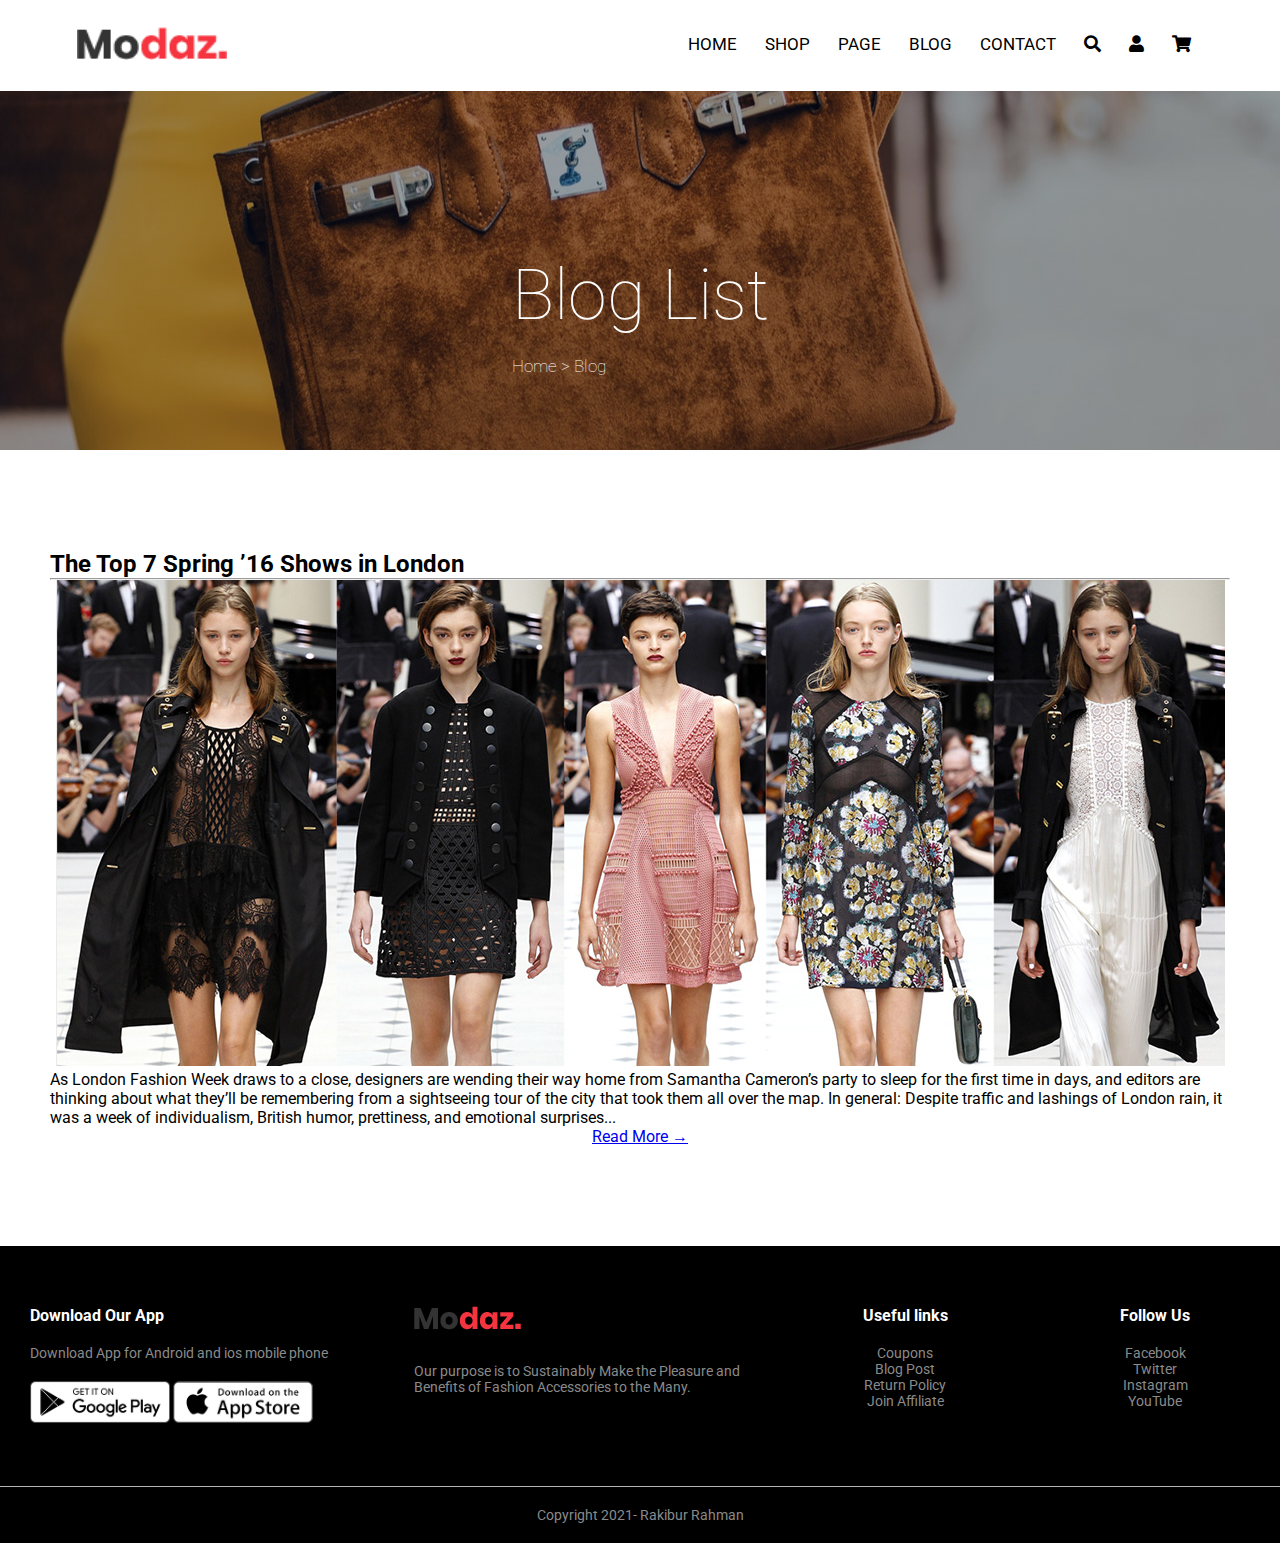
==== blog.html @ 52f0720f "10th commit" ====
<!DOCTYPE html>
<html lang="en">
    <head>
        <meta charset="UTF-8">
        <meta http-equiv="X-UA-Compatible" content="IE=edge">
        <meta name="viewport" content="width=device-width, initial-scale=1.0">
        <link rel="stylesheet" href="style.css">
        <link rel="preconnect" href="https://fonts.googleapis.com">
    <link rel="preconnect" href="https://fonts.gstatic.com" crossorigin>
    <link href="https://fonts.googleapis.com/css2?family=Roboto:ital,wght@0,300;0,400;0,500;0,700;1,300&display=swap" rel="stylesheet">
    <link rel="stylesheet" href="https://cdnjs.cloudflare.com/ajax/libs/font-awesome/5.15.4/css/all.min.css">
        <title>Modaz</title>
    </head>
<body>
    <section class="shop-header">

        <!-- nav start -->
        <nav>
            <a href="index.html"><img src="img/logo.png" alt=""></a>
            <div class="nav-links">
                <ul>
                    <li><a href="index.html">HOME</a></li>
                    <li><a href="shop.html">SHOP</a></li>
                    <li><a href="page.html">PAGE</a></li>
                    <li><a href="blog.html">BLOG</a></li>
                    <li><a href="http://">CONTACT</a></li>
                    <li><a href="#"><i class="fas fa-search"></i></a></li>
                    <li><a href="#"><i class="fas fa-user"></i></a></li>
                    <li><a href="#"><i class="fas fa-shopping-cart"></i></a></li>
                </ul>
            </div>
        </nav>

        <!-- nav end -->
        <div class="hometoshop">
            <h4>Blog List</h4>
            <p>Home &#x3e; Blog</p>
        </div>

    </section>


    <section class="blog-list">
        <div class="first-blog">
            <h2>The Top 7 Spring ’16 Shows in London</h2>
            <hr>
            <img src="img/blog1.jpg" alt="">
            <p>As London Fashion Week draws to a close, designers are wending their way home from Samantha Cameron’s party to sleep for the first time in days, and editors are thinking about what they’ll be remembering from a sightseeing tour of the city that took them all over the map. In general: Despite traffic and lashings of London rain, it was a week of individualism, British humor, prettiness, and emotional surprises...</p>
            <a href="#" class="blog-btn">Read More &#x2192;</a>
        </div>
    </section>


     <!-- footer -->
     <section class="footer-section">
        <div class="footer">
            <div class="container">
                <div class="row">
                    <div class="footer-col-1">
                        <h3>Download Our App</h3>
                        <p>Download App for Android and ios mobile phone</p>
                        <div class="app-logo">
                            <img src="img/play-store.png" alt="">
                            <img src="img/app-store.png" alt="">
                        </div>
                    </div>
                    <div class="footer-col-2">
                        <img src="img/logo.png" alt="">
                        <p>Our purpose is to Sustainably Make the Pleasure and Benefits of Fashion Accessories to the Many.</p>
                    </div>
                    <div class="footer-col-3">
                        <h3>Useful links</h3>
                        <ul>
                            <li>Coupons</li>
                            <li>Blog Post</li>
                            <li>Return Policy</li>
                            <li>Join Affiliate</li>
                        </ul>
                    </div>
                    <div class="footer-col-4">
                        <h3>Follow Us</h3>
                        <ul>
                            <li>Facebook</li>
                            <li>Twitter</li>
                            <li>Instagram</li>
                            <li>YouTube</li>
                        </ul>
                    </div>
                </div>
                <hr>
                <p class="copyright">Copyright 2021- Rakibur Rahman</p>
            </div>
        </div>

    </section>

    <!-- footer end -->
</body>
</html>
---- style.css ----
*{
    margin: 0;
    padding: 0;
    font-family: 'Roboto', sans-serif;
    box-sizing: border-box;
}
.header{
    min-height: 100vh;
    width: 100%;
    background-image:linear-gradient(rgba(4,9,30,0.2),rgba(4,9,30,0.2)), url(img/bg1.jpg);
    background-position: center;
    background-size: cover;
    position: relative;
}

/* nav start */
nav{
    display: flex;
    padding: 2% 6%;
    justify-content: space-between;
    align-items: center;
    background-color: #fff;
}
nav img{
    width: 150px;
}
.nav-links{
    flex: 1;
    text-align: right;
}
.nav-links ul li{
    list-style: none;
    display: inline-block;
    padding: 8px 12px;
    position: relative;
}
.nav-links ul li a{
    color: black;
    text-decoration: none;
    font-size: 17px;
}
.nav-links ul li::after{
    content: '';
    width: 0%;
    height: 4px;
    background: #f44336;
    display: block;
    margin: auto;
    transition: 0.4s;
}
.nav-links ul li:hover::after{
    width: 100%;
}
/* nav end */

/* main title start */
.text-box{
    width: 90%;
    color: white;
    position: absolute;
    top: 60%;
    left: 50%;
    transform: translate(-50%,-50%);
    text-align: left;
}
.text-box h1{
    font-size: 62px;
}
.text-box p{
    margin: 10px 0 40px;
    font-size: 14px;
    color: white;
}
.hero-btn{
    display: inline-block;
    text-decoration: none;
    color: white;
    border: 1px solid white;
    border-radius: 30px;
    padding: 12px 34px;
    font-size: 13px;
    background: transparent;
    position: relative;
    cursor: pointer;
}
.hero-btn:hover{
    border: 1px solid #f44336;
    background: #f44336;
    transition: 1s;
}

/* main title end */

/* container1 start */


.container1{
    margin-top: 50px;
    display: flex;
    align-items: center;
    justify-content: center;
}
.container1 .image{
    width: 300px;
}
.container1 .mid{
    padding: 20px;
}
.container1 .inside{
    margin: 20px;
}
.container1 .titles{
    text-align: center;
    font-weight: 700;
    border: 1px solid transparent;
    background-color: white;
    padding: 7px;
    margin: auto;
    z-index: 1;
    cursor: pointer;
}
.container1 .man, .kid, .accessories, .woman{
    position: relative;
    text-align: center;
    color: black;
}
.container1 .man .inman, .inkid, .inacc, .inwoman{
    position: absolute;
    top: 50%;
    left: 50%;
    transform: translate(-50%, -50%);
}
.titles:hover{
    background-color: #f44336;
    color: white;
    transition: 1s;
}

/* container1 end */

/* product section */

.productsection{
    margin-top: 50px;
}
.products{
    text-align: center;
}
.products h3{
    font-size: 30px;
    font-weight: normal;
}
.products .superhr{
    border: 5px solid #f44336;
    width: 50px;
    border-bottom: none;
    margin:10px auto auto auto;
}
.small-container{
    max-width: 1080px;
    margin: auto;
    padding-left: 25px;
    padding-right: 25px;
}
.small-container .row{
    display: flex;
}
.row .col-1{
    flex-basis: 25%;
    padding: 10px;
    min-width: 200px;
    margin-bottom: 50px;
    transition: transform 0.5s;
}
.row .col-1:hover{
    transform: translateY(-6px);
}
.col-1 h4{
    font-weight: normal;
}
.rating{
    color: #ff523b;
}

/* exclucive product */


.ex-product{
    margin-bottom: 50px;
}
.offer{
    background: radial-gradient(#fff, #ffd6d6);
    margin-top: 80px;
    padding: 30px;
}
.col-2{
    text-align: center;
    margin: auto;
    flex-basis: 50%;
    min-width: 300px;
}
.col-2 p, h1, small{
    padding: 10px;
}
.col-2 .btn{
    display: inline-block;
    text-decoration: none;
    color: black;
    border: 1px solid transparent;
    border-radius: 30px;
    padding: 12px 34px;
    margin-top: 20px;
    font-size: 17px;
    background: transparent;
    position: relative;
    cursor: pointer;
}
.col-2 .btn:hover{
    color: white;
    border: 1px solid #f44336;
    background: #f44336;
    transition: 1s;
}
.col-2 .offer-img{
    padding: 50px;
    width: 100%;
}

/* exclucive product end */

/* sale */

.pro-names{
    display: flex;
    justify-content: center;
    align-items: center;
    margin:50px 0 80px;
}
.pro-names ul li{
    list-style: none;
    display: inline-block;
    padding: 8px 12px;
}
.pro-names ul li a{
    color: black;
    text-decoration: none;
    font-size: 17px;
    border: 1px solid grey;
    padding: 15px;
    font-weight: lighter;
}
.pro-names ul li a:hover{
    color: white;
    border: 1px solid #f44336;
    background: #f44336;
    transition: 1s;
}
.sales{
    margin-bottom: 50px;
}
/* sales end */

/* brand */

.brand{
    margin: 100px auto 100px 100px;
}
.brand-logo{
    cursor: pointer;
    filter: grayscale(100%);
}
.brand-logo:hover{
    filter: grayscale(0);
}
/* brand end */

/* footer */

.footer{
    background: #000;
    color: #8a8a8a;
    font-size: 14px;
    padding: 60px 0 20px;
}
.footer .container .row{
    display: flex;
}
.footer-col-1, .footer-col-2, .footer-col-3, .footer-col-4{
    min-width: 250px;
    margin-bottom: 20px;
    padding-left: 30px;
    padding-right: 30px;
}
.footer h3{
    color: #fff;
    margin-bottom: 20px;
}
.row p{
    color: #8a8a8a;
}
.row ul{
    list-style: none;
}
.footer-col-1{
    flex-basis: 30%;
}
.footer-col-2{
    flex: 1;
}
.footer-col-2 p{
    padding-top: 30px;
}
.footer-col-1 img{
    width: 180px;
    margin-bottom: 20px;
}
.footer-col-3, .footer-col-4{
    flex-basis: 12%;
    text-align: center;
}
.app-logo{
    margin-top: 20px;
}
.app-logo img{
    width: 140px;
}
.footer hr{
    border: none;
    background: #b5b5b5;
    height: 1px;
    margin: 20px 0;
}
.copyright{
    text-align: center;
}
/* footer end */

/* home end */


/* shop */

.shop-header{
    min-height: 50vh;
    width: 100%;
    background-image:linear-gradient(rgba(4,9,30,0.4),rgba(4,9,30,0.4)), url(img/shop.jpg);
    background-position: center;
    background-size: cover;
    position: relative;
}
.shop-header .hometoshop{
    text-align: center;
    position: absolute;
    top: 70%;
    left: 50%;
    transform: translate(-50%, -50%);
}
.shop-header .hometoshop h4{
    font-size: 70px;
    font-weight: lighter;
    color: #fff;
}
.shop-header .hometoshop p{
    font-size: 17px;
    font-weight: lighter;
    color: #fff;
    cursor: pointer;
    padding-top: 20px;
}
/* shop header end */

/* filter */

.inside-shop{
    margin: 50px;
}

.inside-shop .filters{
    display: flex;
    justify-content: space-between;
    margin-bottom: 100px;
}
.inside-shop .filters a{
    color: black;
}
/* filter end */

/* buttons */

.num-buttons{
    display: flex;
    justify-content: center;
    align-items: center;
    margin:50px 0 80px;
}
.num-buttons ul li{
    list-style: none;
    display: inline-block;
    padding: 5px 5px;
}
.num-buttons ul li a{
    background: #f44336;
    color: #fff;
    text-decoration: none;
    font-size: 13px;
    font-weight: bold;
    border: 1px solid #f44336;
    padding: 10px;
}
/* buttons end */

/* shop end */


/* page */

.page-header{
    min-height: 100vh;
    width: 100%;
    background-image:linear-gradient(rgba(4,9,30,0.4),rgba(4,9,30,0.4)), url(img/new3.jpg);
    background-position: center;
    background-size: cover;
    position: relative;
}
.page{
    text-align: center;
    margin-top: 100px;
    color: #fff;
}.page h3{
    font-size: 40px;
    font-weight: lighter;
}
.page h1{
    font-size: 80px;
    font-weight: 800;
}
.times{
    display: flex;
    justify-content: center;
    align-items: center;
    margin:50px 0 80px;
}
.times ul li{
    list-style: none;
    display: inline-block;
    padding: 8px 12px;
}
.times ul li a{
    color: black;
    text-decoration: none;
    font-size: 17px;
    border: 1px solid grey;
    background: whitesmoke;
    padding: 15px;
    font-weight: bolder;
}
.two-btn{
    text-align: center;
}
.two-btn .inside-btn{
    display: inline-block;
    text-decoration: none;
    color: white;
    border: 1px solid white;
    border-radius: 30px;
    padding: 12px 34px;
    font-size: 13px;
    background: transparent;
    position: relative;
    cursor: pointer;
}
.two-btn .inside-btn:hover{
    border: 1px solid #f44336;
    background: #f44336;
    transition: 1s;
}
/* page end */

/* blog */

.blog-list{
    margin: 100px 50px;
}
.blog-list .first-blog{
    text-align: center;
}
.first-blog h2, p, a{
    text-align: left;
}



/* blog end */
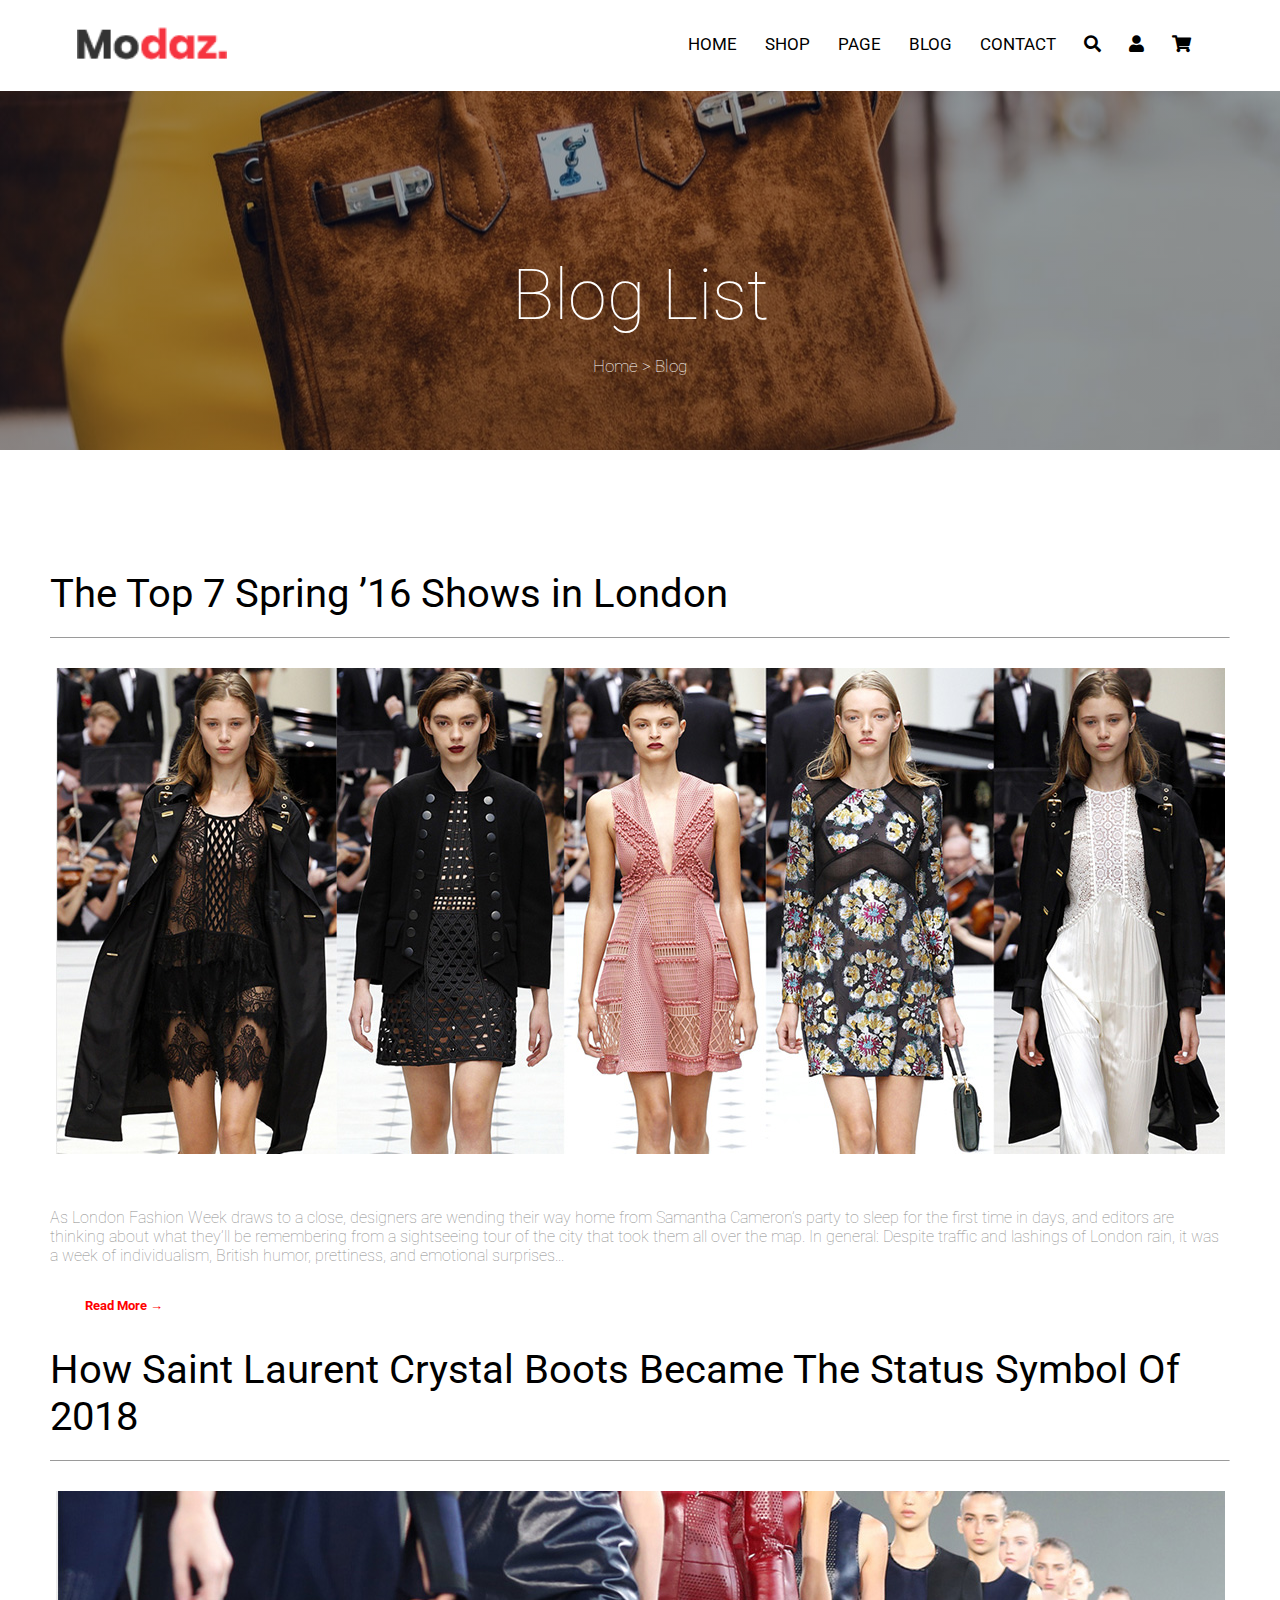
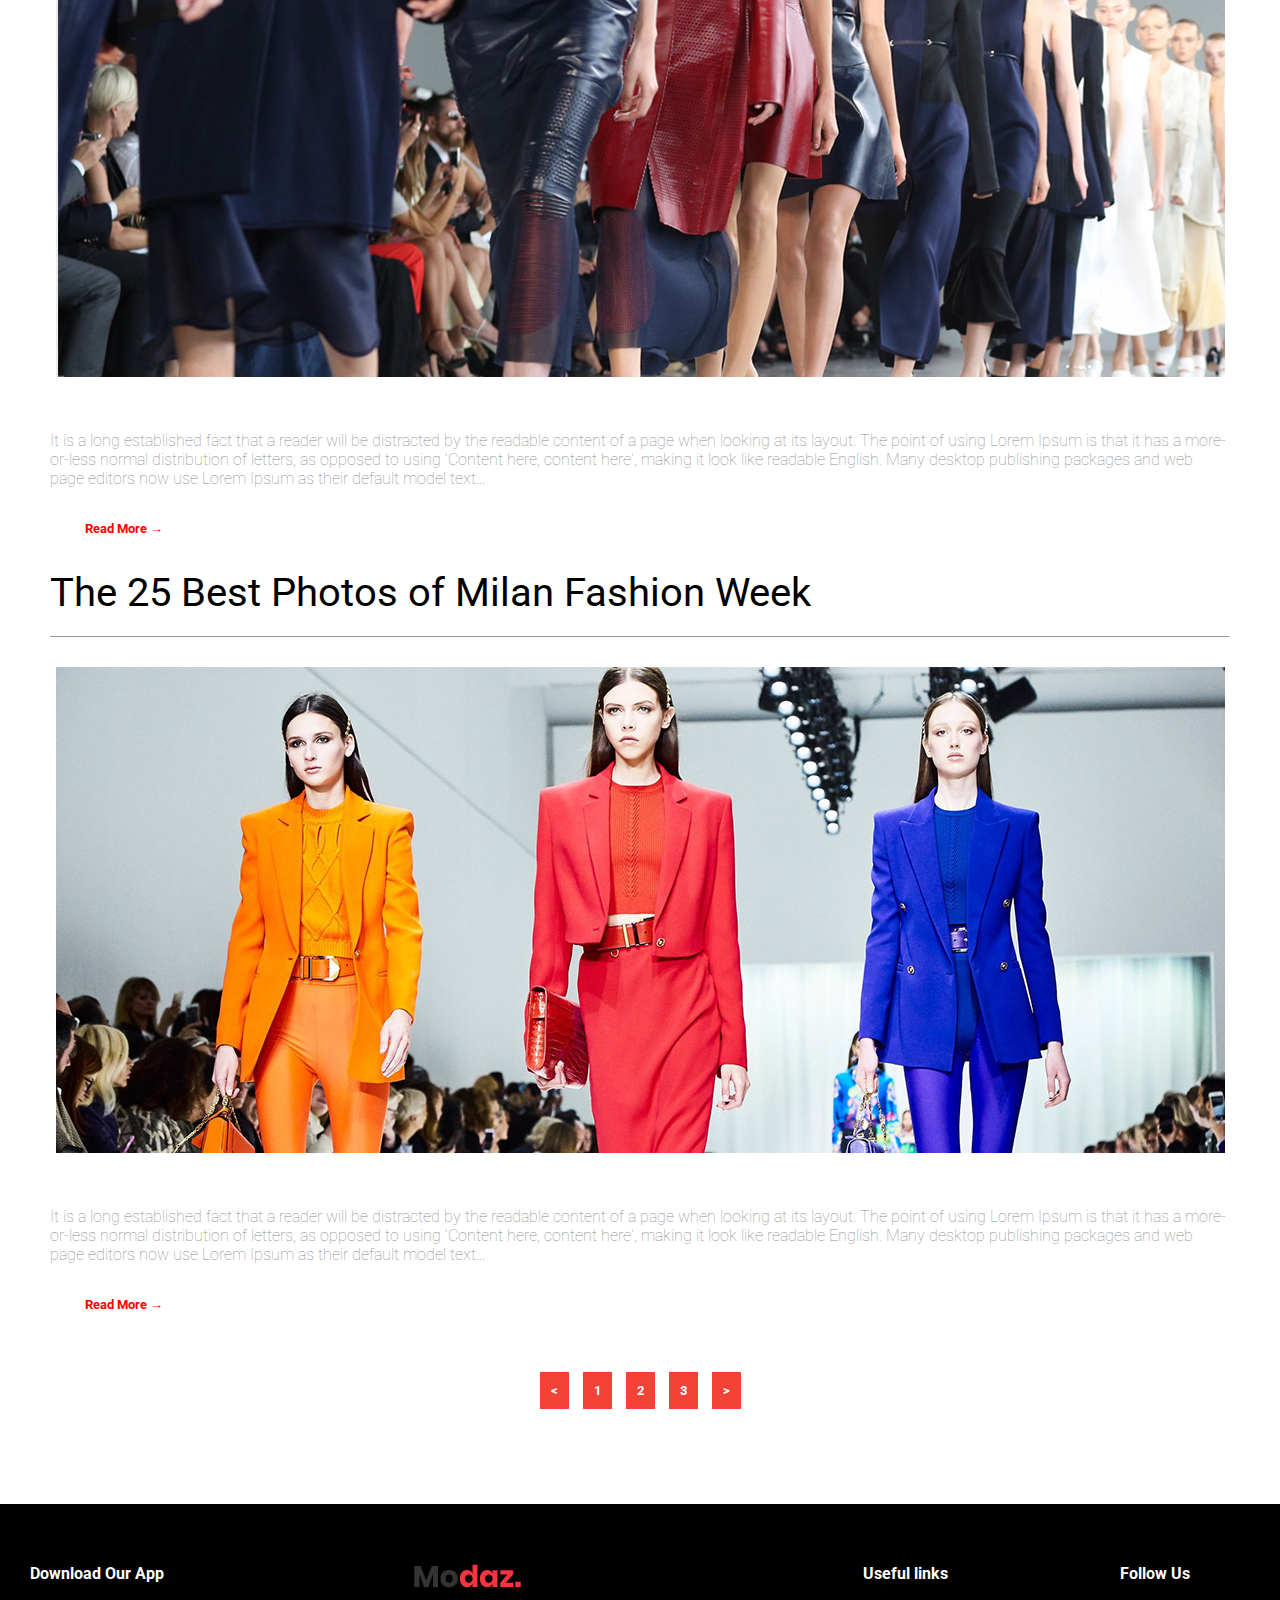
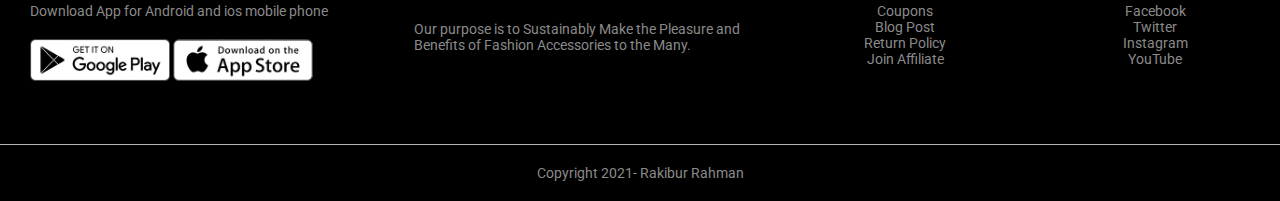
==== commit ee615a42: "11th commit" ====
--- a/blog.html
+++ b/blog.html
@@ -42,11 +42,40 @@
 
     <section class="blog-list">
         <div class="first-blog">
-            <h2>The Top 7 Spring ’16 Shows in London</h2>
-            <hr>
+            <h2 class="blog-h2">The Top 7 Spring ’16 Shows in London</h2>
+            <hr class="blog-hr">
             <img src="img/blog1.jpg" alt="">
-            <p>As London Fashion Week draws to a close, designers are wending their way home from Samantha Cameron’s party to sleep for the first time in days, and editors are thinking about what they’ll be remembering from a sightseeing tour of the city that took them all over the map. In general: Despite traffic and lashings of London rain, it was a week of individualism, British humor, prettiness, and emotional surprises...</p>
-            <a href="#" class="blog-btn">Read More &#x2192;</a>
+            <p class="blog-p">As London Fashion Week draws to a close, designers are wending their way home from Samantha Cameron’s party to sleep for the first time in days, and editors are thinking about what they’ll be remembering from a sightseeing tour of the city that took them all over the map. In general: Despite traffic and lashings of London rain, it was a week of individualism, British humor, prettiness, and emotional surprises...</p>
+            
+        </div>
+        <a href="#" class="blog-btn">Read More &#x2192;</a>
+
+        <div class="first-blog">
+            <h2 class="blog-h2">How Saint Laurent Crystal Boots Became The Status Symbol Of 2018</h2>
+            <hr class="blog-hr">
+            <img src="img/blog2.jpg" alt="">
+            <p class="blog-p">It is a long established fact that a reader will be distracted by the readable content of a page when looking at its layout. The point of using Lorem Ipsum is that it has a more-or-less normal distribution of letters, as opposed to using 'Content here, content here', making it look like readable English. Many desktop publishing packages and web page editors now use Lorem Ipsum as their default model text...</p>
+            
+        </div>
+        <a href="#" class="blog-btn">Read More &#x2192;</a>
+
+        <div class="first-blog">
+            <h2 class="blog-h2">The 25 Best Photos of Milan Fashion Week</h2>
+            <hr class="blog-hr">
+            <img src="img/blog3.jpg" alt="">
+            <p class="blog-p">It is a long established fact that a reader will be distracted by the readable content of a page when looking at its layout. The point of using Lorem Ipsum is that it has a more-or-less normal distribution of letters, as opposed to using 'Content here, content here', making it look like readable English. Many desktop publishing packages and web page editors now use Lorem Ipsum as their default model text...</p>
+            
+        </div>
+        <a href="#" class="blog-btn">Read More &#x2192;</a>
+
+        <div class="num-buttons">
+            <ul>
+                <li><a href="http://">&#x3c;</a></li>
+                <li><a href="http://">1</a></li>
+                <li><a href="http://">2</a></li>
+                <li><a href="http://">3</a></li>
+                <li><a href="http://">&#x3e;</a></li>
+            </ul>
         </div>
     </section>
 
--- a/style.css
+++ b/style.css
@@ -481,13 +481,51 @@
 .blog-list{
     margin: 100px 50px;
 }
-.blog-list .first-blog{
-    text-align: center;
-}
-.first-blog h2, p, a{
+
+.blog-list .blog-h2{
+    font-size: 40px;
+    font-weight: normal;
+    padding-bottom: 20px;
+    padding-top: 20px;
     text-align: left;
 }
-
+.blog-list .blog-hr{
+    border-bottom: none;
+    height: 1px;
+    color: #8a8a8a;
+    text-align: center;
+}
+.blog-list .blog-p{
+    color: #8a8a8a;
+    font-weight: lighter;
+    padding: 20px 0;
+    text-align: left;
+}
+.first-blog{
+    text-align: center;
+}
+.first-blog img{
+    padding: 30px 0;
+}
+.blog-list .blog-btn{
+    display: inline-block;
+    text-decoration: none;
+    color: red;
+    border: 1px solid white;
+    border-radius: 30px;
+    padding: 12px 34px;
+    font-size: 13px;
+    font-weight: bolder;
+    background: transparent;
+    position: relative;
+    cursor: pointer;
+}
+.blog-list .blog-btn:hover{
+    border: 1px solid #f44336;
+    background: #f44336;
+    color: white;
+    transition: 0.5s;
+}
 
 
 /* blog end */